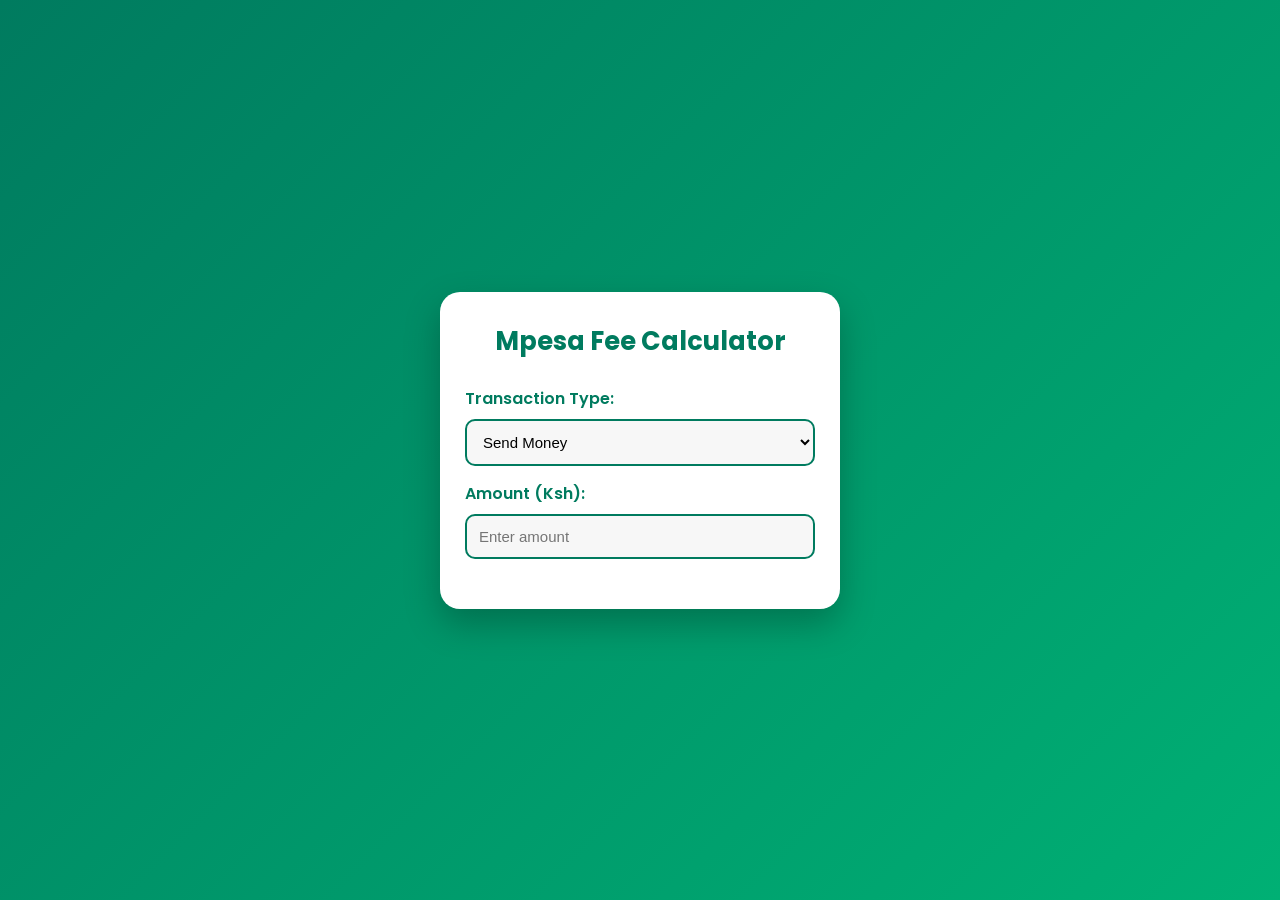
==== index.html @ b3970481 "restructure and rollback" ====
<!doctype html>
<html lang="en">
  <head>
    <meta charset="UTF-8" />
    <meta name="viewport" content="width=device-width, initial-scale=1.0" />
    <title>Mpesa Fee Calculator</title>
    <link
      href="https://fonts.googleapis.com/css2?family=Poppins:wght@400;600;700&display=swap"
      rel="stylesheet"
    />
    <link rel="stylesheet" href="style.css" />
    <link rel="manifest" href="manifest.json" />
  </head>
  <body>
    <div class="calculator">
      <h1>Mpesa Fee Calculator</h1>

      <label for="transactionType">Transaction Type:</label>
      <select id="transactionType">
        <option value="send">Send Money</option>
        <option value="paybill">Paybill</option>
        <option value="buygoods">Buy Goods & Services</option>
        <option value="withdraw">Withdraw Cash</option>
      </select>

      <label for="amount">Amount (Ksh):</label>
      <input type="number" id="amount" placeholder="Enter amount" />

      <div id="result" class="results-container"></div>
    </div>

    <script src="script.js"></script>
  </body>
</html>
---- style.css ----
/* ===== Global Reset ===== */
* {
  margin: 0;
  padding: 0;
  box-sizing: border-box;
}

body {
  font-family: "Poppins", sans-serif;
  background: linear-gradient(135deg, #007b5f, #00b074);
  height: 100vh;
  display: flex;
  justify-content: center;
  align-items: center;
  color: #fff;
  animation: fadeIn 1s ease forwards;
}

/* Calculator Card */
.calculator {
  background: #ffffff;
  color: #333;
  padding: 30px 25px;
  border-radius: 20px;
  box-shadow: 0 15px 35px rgba(0, 0, 0, 0.25);
  width: 90%;
  max-width: 400px;
  transition:
    transform 0.3s ease,
    box-shadow 0.3s ease;
}

.calculator:hover {
  transform: translateY(-3px);
  box-shadow: 0 20px 45px rgba(0, 0, 0, 0.3);
}

/* Title */
h1 {
  text-align: center;
  margin-bottom: 25px;
  color: #007b5f;
  font-size: 1.6rem;
  font-weight: 700;
}

/* Labels & Inputs */
label {
  display: block;
  margin-top: 15px;
  font-weight: 600;
  color: #007b5f;
}

input,
select {
  width: 100%;
  padding: 12px;
  margin-top: 8px;
  border-radius: 10px;
  border: 2px solid #007b5f;
  background: #f7f7f7;
  font-size: 15px;
  transition: 0.3s ease;
}

input:focus,
select:focus {
  outline: none;
  border-color: #00b074;
  background: #fff;
  box-shadow: 0 0 10px rgba(0, 176, 116, 0.2);
}

/* Results Container */
.results-container {
  display: flex;
  flex-direction: column;
  gap: 15px;
  margin-top: 20px;
}

/* Result Cards */
.result-card {
  background: linear-gradient(135deg, #00b074, #007b5f);
  padding: 15px 20px;
  border-radius: 15px;
  color: #fff;
  box-shadow: 0 10px 25px rgba(0, 123, 95, 0.3);
  animation: slideUp 0.5s ease forwards;
  opacity: 0;
}

.result-card.slide-in {
  opacity: 1;
}

/* Main Fee */
.main-fee h2 {
  font-size: 20px;
  margin-bottom: 5px;
}

.main-fee p {
  font-size: 16px;
}

/* Channels */
.channels h3 {
  margin-bottom: 10px;
  font-size: 18px;
  font-weight: 600;
}

.channel {
  display: flex;
  justify-content: space-between;
  padding: 8px 12px;
  background: rgba(255, 255, 255, 0.1);
  border-radius: 10px;
  margin-bottom: 5px;
  font-weight: 500;
}

/* Animations */
@keyframes slideUp {
  from {
    transform: translateY(20px);
    opacity: 0;
  }
  to {
    transform: translateY(0);
    opacity: 1;
  }
}

@keyframes fadeIn {
  from {
    opacity: 0;
    transform: translateY(20px);
  }
  to {
    opacity: 1;
    transform: translateY(0);
  }
}

/* Mobile responsive */
@media (max-width: 450px) {
  .calculator {
    padding: 25px 20px;
  }

  h1 {
    font-size: 1.4rem;
  }

  #result {
    font-size: 16px;
  }
}
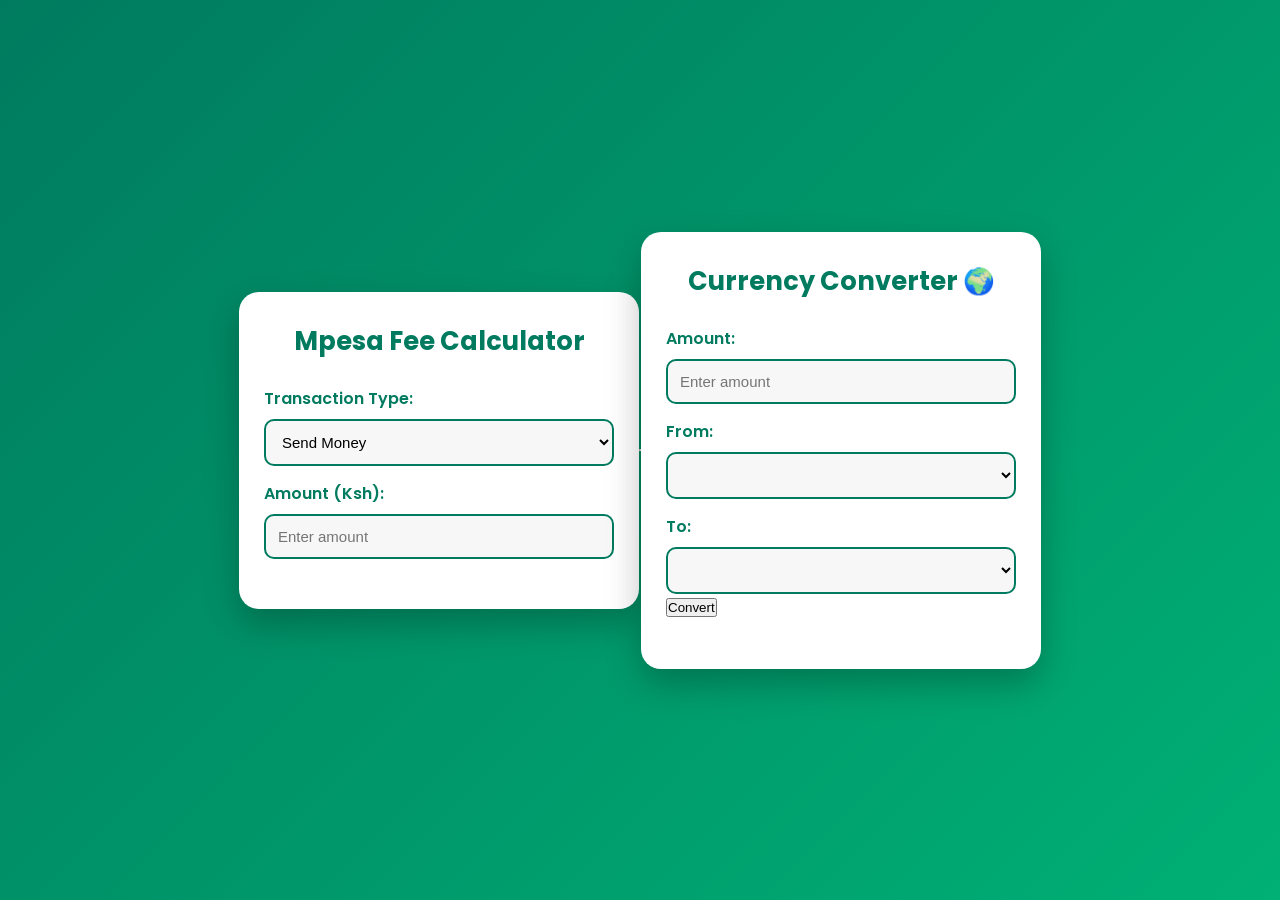
==== commit 132af705: "update js" ====
--- a/index.html
+++ b/index.html
@@ -28,6 +28,24 @@
 
       <div id="result" class="results-container"></div>
     </div>
+    <hr />
+
+    <div class="calculator">
+      <h1>Currency Converter 🌍</h1>
+
+      <label for="currencyAmount">Amount:</label>
+      <input type="number" id="currencyAmount" placeholder="Enter amount" />
+
+      <label for="fromCurrency">From:</label>
+      <select id="fromCurrency"></select>
+
+      <label for="toCurrency">To:</label>
+      <select id="toCurrency"></select>
+
+      <button id="convertBtn">Convert</button>
+
+      <div id="currencyResult" class="results-container"></div>
+    </div>
 
     <script src="script.js"></script>
   </body>
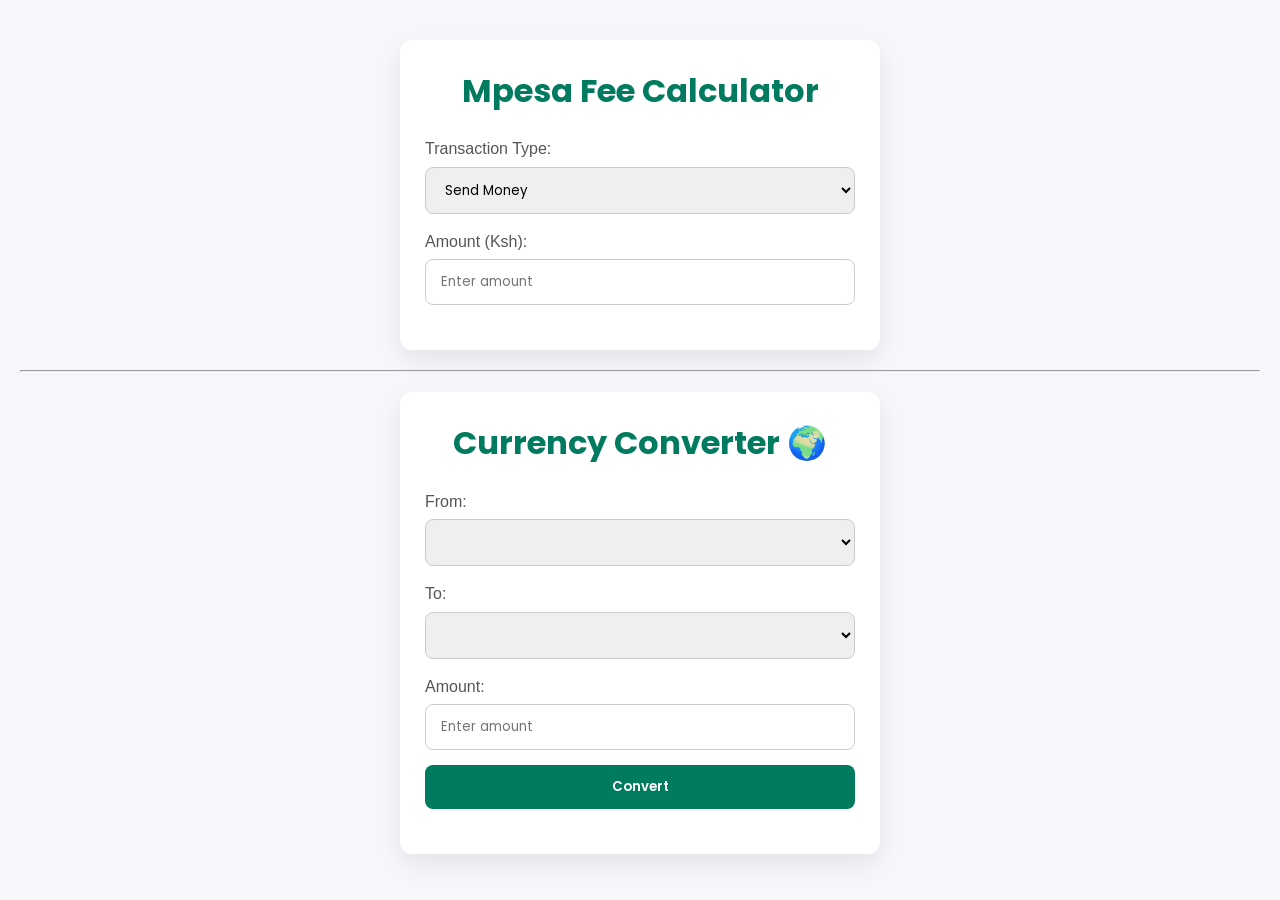
==== commit 60c44dd6: "update" ====
--- a/index.html
+++ b/index.html
@@ -3,7 +3,7 @@
   <head>
     <meta charset="UTF-8" />
     <meta name="viewport" content="width=device-width, initial-scale=1.0" />
-    <title>Mpesa Fee Calculator</title>
+    <title>Mpesa Fee Calculator & Currency Converter</title>
     <link
       href="https://fonts.googleapis.com/css2?family=Poppins:wght@400;600;700&display=swap"
       rel="stylesheet"
@@ -28,13 +28,11 @@
 
       <div id="result" class="results-container"></div>
     </div>
+
     <hr />
 
-    <div class="calculator">
+    <div class="converter">
       <h1>Currency Converter 🌍</h1>
-
-      <label for="currencyAmount">Amount:</label>
-      <input type="number" id="currencyAmount" placeholder="Enter amount" />
 
       <label for="fromCurrency">From:</label>
       <select id="fromCurrency"></select>
@@ -42,9 +40,12 @@
       <label for="toCurrency">To:</label>
       <select id="toCurrency"></select>
 
+      <label for="convertAmount">Amount:</label>
+      <input type="number" id="convertAmount" placeholder="Enter amount" />
+
       <button id="convertBtn">Convert</button>
 
-      <div id="currencyResult" class="results-container"></div>
+      <div id="convertResult" class="results-container"></div>
     </div>
 
     <script src="script.js"></script>
--- a/style.css
+++ b/style.css
@@ -1,161 +1,151 @@
-/* ===== Global Reset ===== */
+/* Reset & base */
 * {
+  box-sizing: border-box;
   margin: 0;
   padding: 0;
-  box-sizing: border-box;
+  font-family: "Poppins", sans-serif;
 }
 
 body {
-  font-family: "Poppins", sans-serif;
-  background: linear-gradient(135deg, #007b5f, #00b074);
-  height: 100vh;
-  display: flex;
-  justify-content: center;
-  align-items: center;
-  color: #fff;
-  animation: fadeIn 1s ease forwards;
+  background: #f5f7fa;
+  color: #333;
+  line-height: 1.6;
+  padding: 20px;
 }
 
-/* Calculator Card */
-.calculator {
-  background: #ffffff;
-  color: #333;
-  padding: 30px 25px;
-  border-radius: 20px;
-  box-shadow: 0 15px 35px rgba(0, 0, 0, 0.25);
-  width: 90%;
-  max-width: 400px;
-  transition:
-    transform 0.3s ease,
-    box-shadow 0.3s ease;
+h1 {
+  text-align: center;
+  margin-bottom: 20px;
+  font-weight: 700;
+  color: #007b5f;
 }
 
-.calculator:hover {
-  transform: translateY(-3px);
-  box-shadow: 0 20px 45px rgba(0, 0, 0, 0.3);
+/* Container styling */
+.calculator,
+.converter {
+  background: #fff;
+  max-width: 480px;
+  margin: 20px auto;
+  padding: 25px;
+  border-radius: 12px;
+  box-shadow: 0 10px 25px rgba(0, 0, 0, 0.08);
+  transition: all 0.3s ease;
 }
 
-/* Title */
-h1 {
-  text-align: center;
-  margin-bottom: 25px;
-  color: #007b5f;
-  font-size: 1.6rem;
-  font-weight: 700;
+.calculator:hover,
+.converter:hover {
+  transform: translateY(-3px);
+  box-shadow: 0 15px 30px rgba(0, 0, 0, 0.1);
 }
 
-/* Labels & Inputs */
+/* Form elements */
 label {
   display: block;
   margin-top: 15px;
-  font-weight: 600;
-  color: #007b5f;
+  font-weight: 500;
+  color: #555;
 }
 
-input,
+input[type="number"],
 select {
   width: 100%;
-  padding: 12px;
-  margin-top: 8px;
-  border-radius: 10px;
-  border: 2px solid #007b5f;
-  background: #f7f7f7;
-  font-size: 15px;
-  transition: 0.3s ease;
+  padding: 12px 15px;
+  margin-top: 5px;
+  border: 1px solid #ccc;
+  border-radius: 8px;
+  outline: none;
+  transition: border 0.3s;
 }
 
-input:focus,
+input[type="number"]:focus,
 select:focus {
-  outline: none;
-  border-color: #00b074;
-  background: #fff;
-  box-shadow: 0 0 10px rgba(0, 176, 116, 0.2);
+  border-color: #007b5f;
 }
 
-/* Results Container */
+/* Buttons */
+button {
+  display: block;
+  width: 100%;
+  padding: 12px;
+  margin-top: 15px;
+  background: #007b5f;
+  color: #fff;
+  font-weight: 600;
+  border: none;
+  border-radius: 8px;
+  cursor: pointer;
+  transition:
+    background 0.3s,
+    transform 0.2s;
+}
+
+button:hover {
+  background: #005a44;
+  transform: translateY(-2px);
+}
+
+/* Result cards */
 .results-container {
-  display: flex;
-  flex-direction: column;
-  gap: 15px;
   margin-top: 20px;
 }
 
-/* Result Cards */
 .result-card {
-  background: linear-gradient(135deg, #00b074, #007b5f);
   padding: 15px 20px;
-  border-radius: 15px;
+  margin-top: 15px;
+  border-radius: 10px;
   color: #fff;
-  box-shadow: 0 10px 25px rgba(0, 123, 95, 0.3);
-  animation: slideUp 0.5s ease forwards;
+  transition: all 0.3s;
   opacity: 0;
+  transform: translateY(20px);
 }
 
 .result-card.slide-in {
   opacity: 1;
+  transform: translateY(0);
 }
 
-/* Main Fee */
-.main-fee h2 {
-  font-size: 20px;
-  margin-bottom: 5px;
+.result-card.main-fee h2 {
+  font-size: 22px;
+  margin-bottom: 8px;
 }
 
-.main-fee p {
+.result-card.main-fee p {
+  font-size: 14px;
+}
+
+/* Channel comparison */
+.result-card.channels h3 {
+  margin-bottom: 10px;
+  font-weight: 600;
   font-size: 16px;
 }
 
-/* Channels */
-.channels h3 {
-  margin-bottom: 10px;
-  font-size: 18px;
-  font-weight: 600;
-}
-
 .channel {
+  padding: 10px;
+  border-radius: 8px;
+  margin-bottom: 8px;
   display: flex;
   justify-content: space-between;
-  padding: 8px 12px;
-  background: rgba(255, 255, 255, 0.1);
-  border-radius: 10px;
-  margin-bottom: 5px;
   font-weight: 500;
 }
 
-/* Animations */
-@keyframes slideUp {
-  from {
-    transform: translateY(20px);
-    opacity: 0;
-  }
-  to {
-    transform: translateY(0);
-    opacity: 1;
-  }
+/* Footer / update text */
+.result-card p[style*="opacity"] {
+  margin-top: 8px;
 }
 
-@keyframes fadeIn {
-  from {
-    opacity: 0;
-    transform: translateY(20px);
-  }
-  to {
-    opacity: 1;
-    transform: translateY(0);
-  }
-}
-
-/* Mobile responsive */
-@media (max-width: 450px) {
-  .calculator {
-    padding: 25px 20px;
+/* Responsive */
+@media (max-width: 500px) {
+  .calculator,
+  .converter {
+    padding: 20px;
   }
 
   h1 {
-    font-size: 1.4rem;
+    font-size: 22px;
   }
 
-  #result {
-    font-size: 16px;
+  .result-card.main-fee h2 {
+    font-size: 18px;
   }
 }
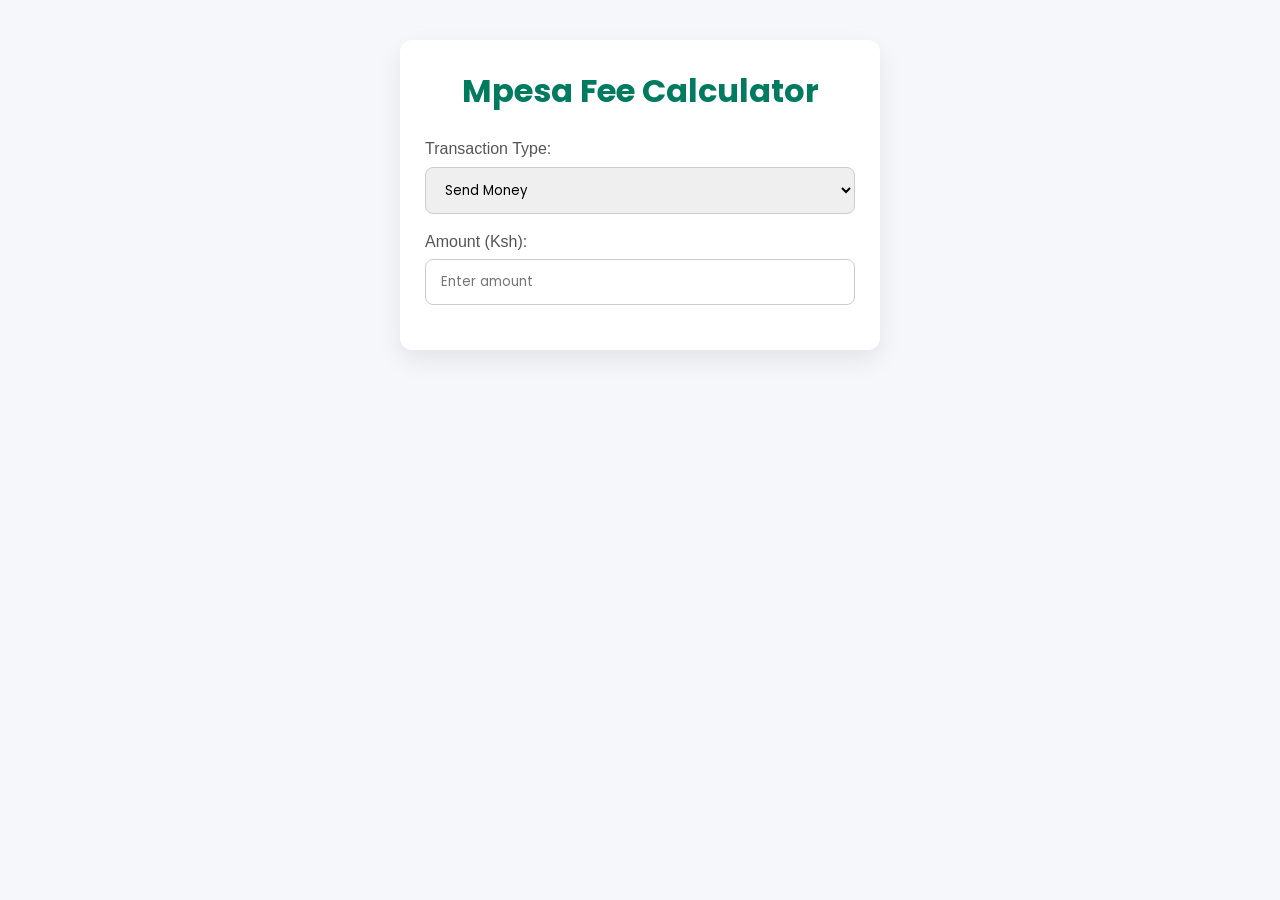
==== commit 1051b780: "rollback" ====
--- a/index.html
+++ b/index.html
@@ -3,7 +3,7 @@
   <head>
     <meta charset="UTF-8" />
     <meta name="viewport" content="width=device-width, initial-scale=1.0" />
-    <title>Mpesa Fee Calculator & Currency Converter</title>
+    <title>Mpesa Fee Calculator</title>
     <link
       href="https://fonts.googleapis.com/css2?family=Poppins:wght@400;600;700&display=swap"
       rel="stylesheet"
@@ -29,25 +29,6 @@
       <div id="result" class="results-container"></div>
     </div>
 
-    <hr />
-
-    <div class="converter">
-      <h1>Currency Converter 🌍</h1>
-
-      <label for="fromCurrency">From:</label>
-      <select id="fromCurrency"></select>
-
-      <label for="toCurrency">To:</label>
-      <select id="toCurrency"></select>
-
-      <label for="convertAmount">Amount:</label>
-      <input type="number" id="convertAmount" placeholder="Enter amount" />
-
-      <button id="convertBtn">Convert</button>
-
-      <div id="convertResult" class="results-container"></div>
-    </div>
-
     <script src="script.js"></script>
   </body>
 </html>
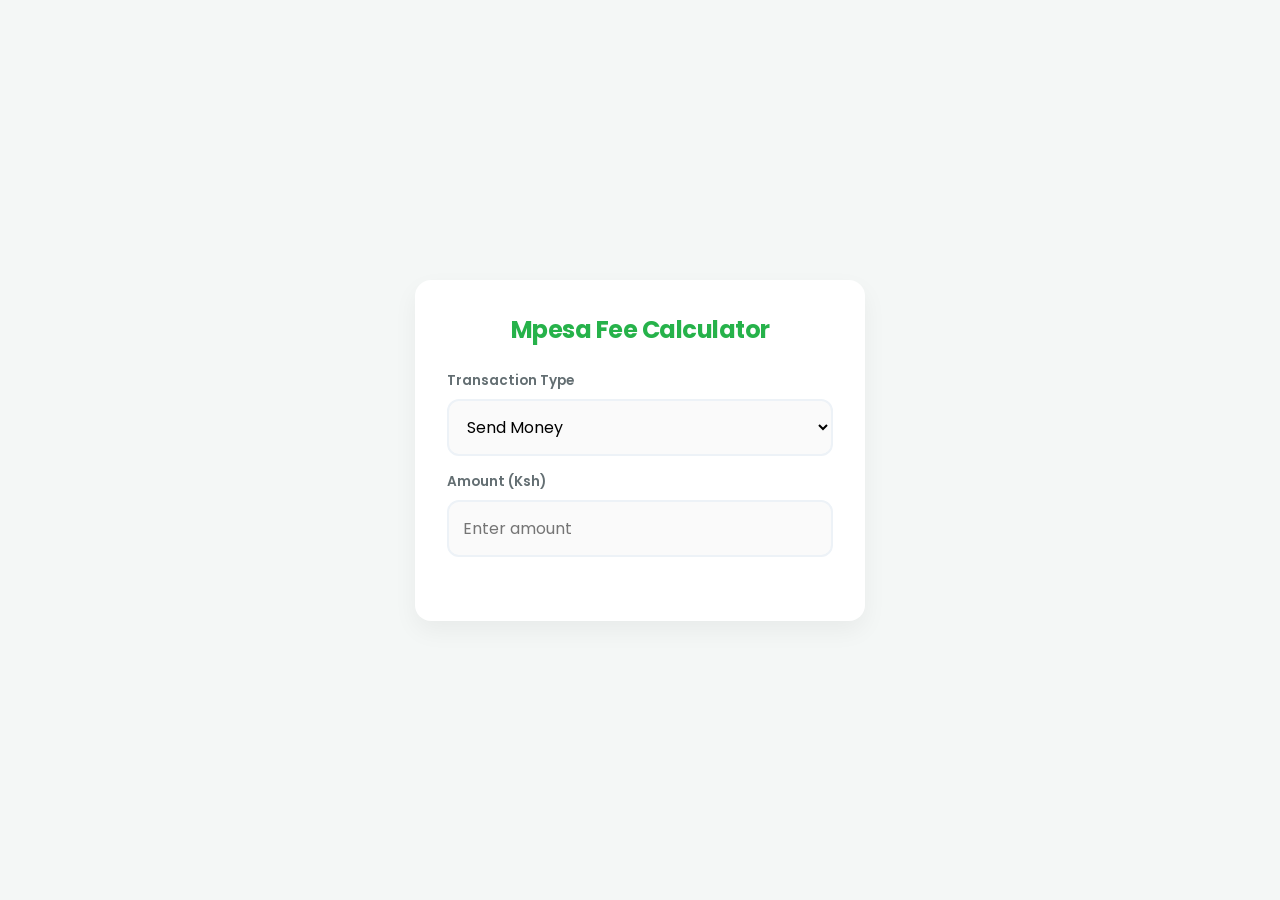
==== commit 88d80ace: "style" ====
--- a/index.html
+++ b/index.html
@@ -4,6 +4,7 @@
     <meta charset="UTF-8" />
     <meta name="viewport" content="width=device-width, initial-scale=1.0" />
     <title>Mpesa Fee Calculator</title>
+
     <link
       href="https://fonts.googleapis.com/css2?family=Poppins:wght@400;600;700&display=swap"
       rel="stylesheet"
@@ -11,11 +12,12 @@
     <link rel="stylesheet" href="style.css" />
     <link rel="manifest" href="manifest.json" />
   </head>
+
   <body>
     <div class="calculator">
       <h1>Mpesa Fee Calculator</h1>
 
-      <label for="transactionType">Transaction Type:</label>
+      <label for="transactionType">Transaction Type</label>
       <select id="transactionType">
         <option value="send">Send Money</option>
         <option value="paybill">Paybill</option>
@@ -23,7 +25,7 @@
         <option value="withdraw">Withdraw Cash</option>
       </select>
 
-      <label for="amount">Amount (Ksh):</label>
+      <label for="amount">Amount (Ksh)</label>
       <input type="number" id="amount" placeholder="Enter amount" />
 
       <div id="result" class="results-container"></div>
--- a/style.css
+++ b/style.css
@@ -1,151 +1,151 @@
-/* Reset & base */
+/* Custom Properties for Consistency */
+:root {
+  --mpesa-green: #26b24a;
+  --mpesa-green-dark: #1e8e3a;
+  --bg-color: #f4f7f6;
+  --card-bg: #ffffff;
+  --text-main: #2d3436;
+  --text-muted: #636e72;
+  --shadow: 0 10px 25px rgba(0, 0, 0, 0.05);
+  --radius: 16px;
+}
+
 * {
   box-sizing: border-box;
   margin: 0;
   padding: 0;
-  font-family: "Poppins", sans-serif;
 }
 
 body {
-  background: #f5f7fa;
-  color: #333;
-  line-height: 1.6;
+  font-family: "Poppins", sans-serif;
+  background-color: var(--bg-color);
+  color: var(--text-main);
+  display: flex;
+  justify-content: center;
+  align-items: center;
+  min-height: 100vh;
   padding: 20px;
 }
 
-h1 {
-  text-align: center;
-  margin-bottom: 20px;
-  font-weight: 700;
-  color: #007b5f;
+.calculator {
+  background: var(--card-bg);
+  width: 100%;
+  max-width: 450px;
+  padding: 2rem;
+  border-radius: var(--radius);
+  box-shadow: var(--shadow);
 }
 
-/* Container styling */
-.calculator,
-.converter {
-  background: #fff;
-  max-width: 480px;
-  margin: 20px auto;
-  padding: 25px;
-  border-radius: 12px;
-  box-shadow: 0 10px 25px rgba(0, 0, 0, 0.08);
-  transition: all 0.3s ease;
+h1 {
+  font-size: 1.5rem;
+  font-weight: 700;
+  color: var(--mpesa-green);
+  margin-bottom: 1.5rem;
+  text-align: center;
+  letter-spacing: -0.5px;
 }
 
-.calculator:hover,
-.converter:hover {
-  transform: translateY(-3px);
-  box-shadow: 0 15px 30px rgba(0, 0, 0, 0.1);
+/* Form Elements */
+label {
+  display: block;
+  font-size: 0.85rem;
+  font-weight: 600;
+  color: var(--text-muted);
+  margin-bottom: 0.5rem;
+  margin-top: 1rem;
 }
 
-/* Form elements */
-label {
-  display: block;
-  margin-top: 15px;
-  font-weight: 500;
-  color: #555;
+select,
+input {
+  width: 100%;
+  padding: 14px;
+  border: 2px solid #edf2f7;
+  border-radius: 12px;
+  font-size: 1rem;
+  font-family: inherit;
+  transition: all 0.3s ease;
+  outline: none;
+  background-color: #fafafa;
 }
 
-input[type="number"],
-select {
-  width: 100%;
-  padding: 12px 15px;
-  margin-top: 5px;
-  border: 1px solid #ccc;
-  border-radius: 8px;
-  outline: none;
-  transition: border 0.3s;
+select:focus,
+input:focus {
+  border-color: var(--mpesa-green);
+  background-color: #fff;
+  box-shadow: 0 0 0 4px rgba(38, 178, 74, 0.1);
 }
 
-input[type="number"]:focus,
-select:focus {
-  border-color: #007b5f;
+/* Results Section */
+.results-container {
+  margin-top: 2rem;
+  animation: fadeIn 0.4s ease-out;
 }
 
-/* Buttons */
-button {
-  display: block;
-  width: 100%;
-  padding: 12px;
-  margin-top: 15px;
-  background: #007b5f;
-  color: #fff;
-  font-weight: 600;
-  border: none;
-  border-radius: 8px;
-  cursor: pointer;
-  transition:
-    background 0.3s,
-    transform 0.2s;
+.result-card.main-fee {
+  background: var(--mpesa-green);
+  color: white;
+  padding: 1.5rem;
+  border-radius: var(--radius);
+  text-align: center;
+  margin-bottom: 1.5rem;
 }
 
-button:hover {
-  background: #005a44;
-  transform: translateY(-2px);
+.main-fee h2 {
+  font-size: 2rem;
+  margin-bottom: 0.25rem;
 }
 
-/* Result cards */
-.results-container {
-  margin-top: 20px;
+.main-fee p {
+  opacity: 0.9;
+  font-size: 0.9rem;
 }
 
-.result-card {
-  padding: 15px 20px;
-  margin-top: 15px;
-  border-radius: 10px;
-  color: #fff;
-  transition: all 0.3s;
-  opacity: 0;
-  transform: translateY(20px);
-}
-
-.result-card.slide-in {
-  opacity: 1;
-  transform: translateY(0);
-}
-
-.result-card.main-fee h2 {
-  font-size: 22px;
-  margin-bottom: 8px;
-}
-
-.result-card.main-fee p {
-  font-size: 14px;
-}
-
-/* Channel comparison */
-.result-card.channels h3 {
-  margin-bottom: 10px;
-  font-weight: 600;
-  font-size: 16px;
+/* Channels Styling */
+.channels h3 {
+  font-size: 1rem;
+  margin-bottom: 1rem;
+  color: var(--text-main);
 }
 
 .channel {
-  padding: 10px;
-  border-radius: 8px;
-  margin-bottom: 8px;
   display: flex;
   justify-content: space-between;
-  font-weight: 500;
+  align-items: center;
+  padding: 12px 16px;
+  margin-bottom: 8px;
+  border-radius: 10px;
+  color: white;
+  font-weight: 600;
+  font-size: 0.95rem;
+  transition: transform 0.2s ease;
 }
 
-/* Footer / update text */
-.result-card p[style*="opacity"] {
-  margin-top: 8px;
+.channel:hover {
+  transform: translateX(5px);
 }
 
-/* Responsive */
-@media (max-width: 500px) {
-  .calculator,
-  .converter {
-    padding: 20px;
+.channel span {
+  background: rgba(255, 255, 255, 0.2);
+  padding: 4px 10px;
+  border-radius: 6px;
+  font-size: 0.85rem;
+}
+
+/* Animations */
+@keyframes fadeIn {
+  from {
+    opacity: 0;
+    transform: translateY(10px);
   }
-
-  h1 {
-    font-size: 22px;
-  }
-
-  .result-card.main-fee h2 {
-    font-size: 18px;
+  to {
+    opacity: 1;
+    transform: translateY(0);
   }
 }
+
+/* Mobile Responsiveness */
+@media (max-width: 480px) {
+  .calculator {
+    padding: 1.5rem;
+  }
+}
